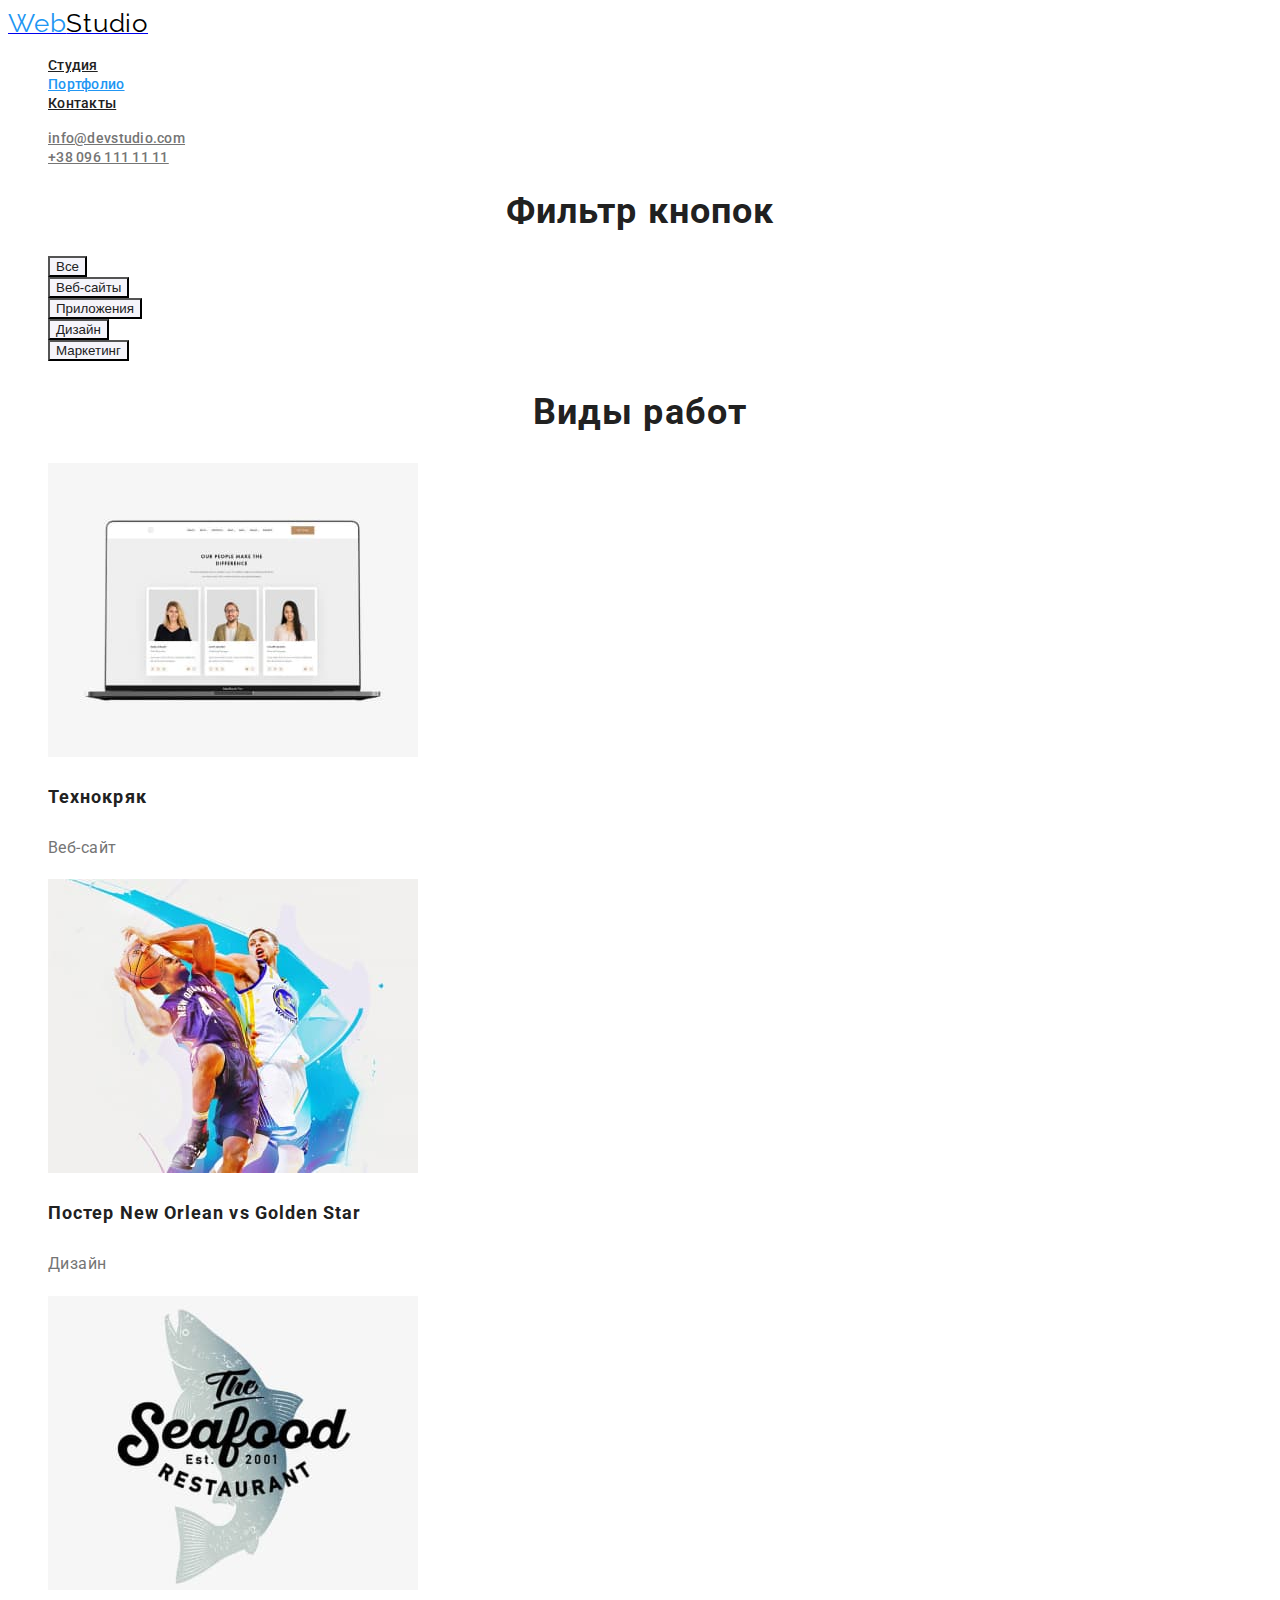
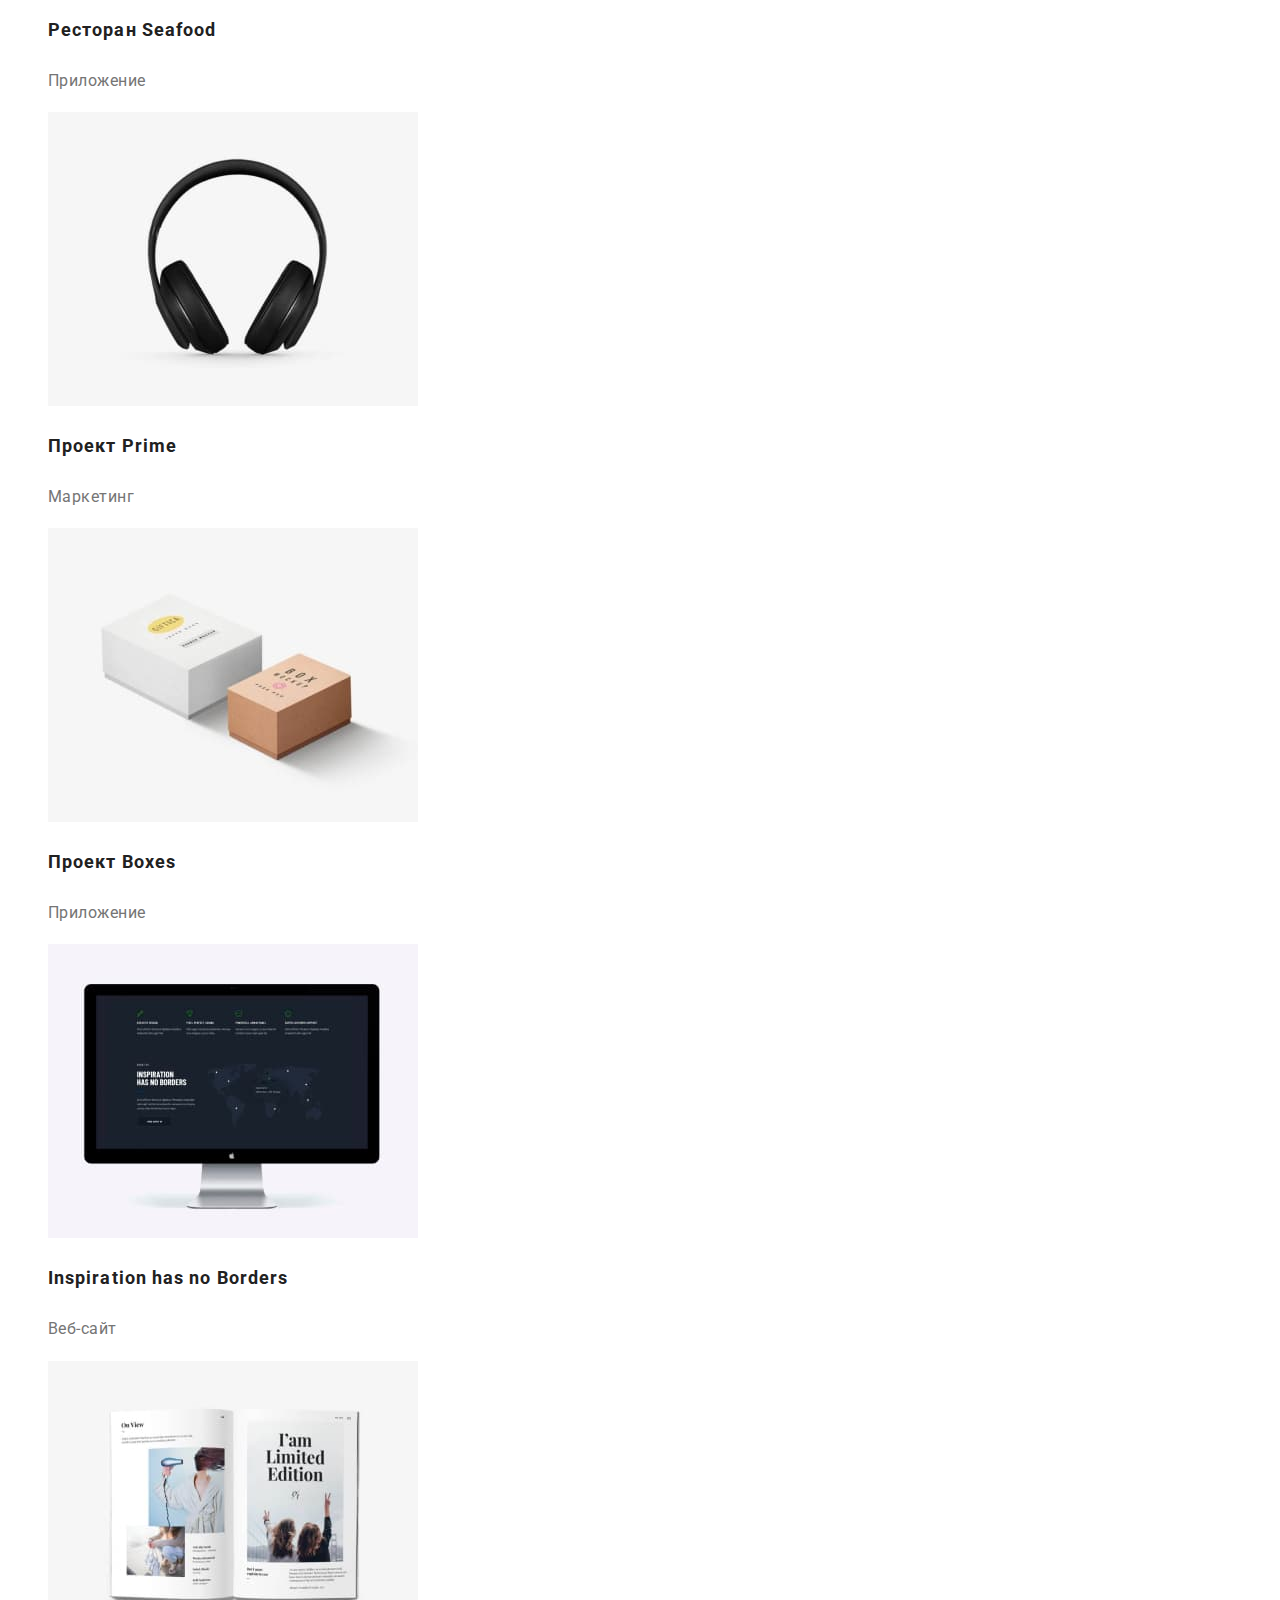
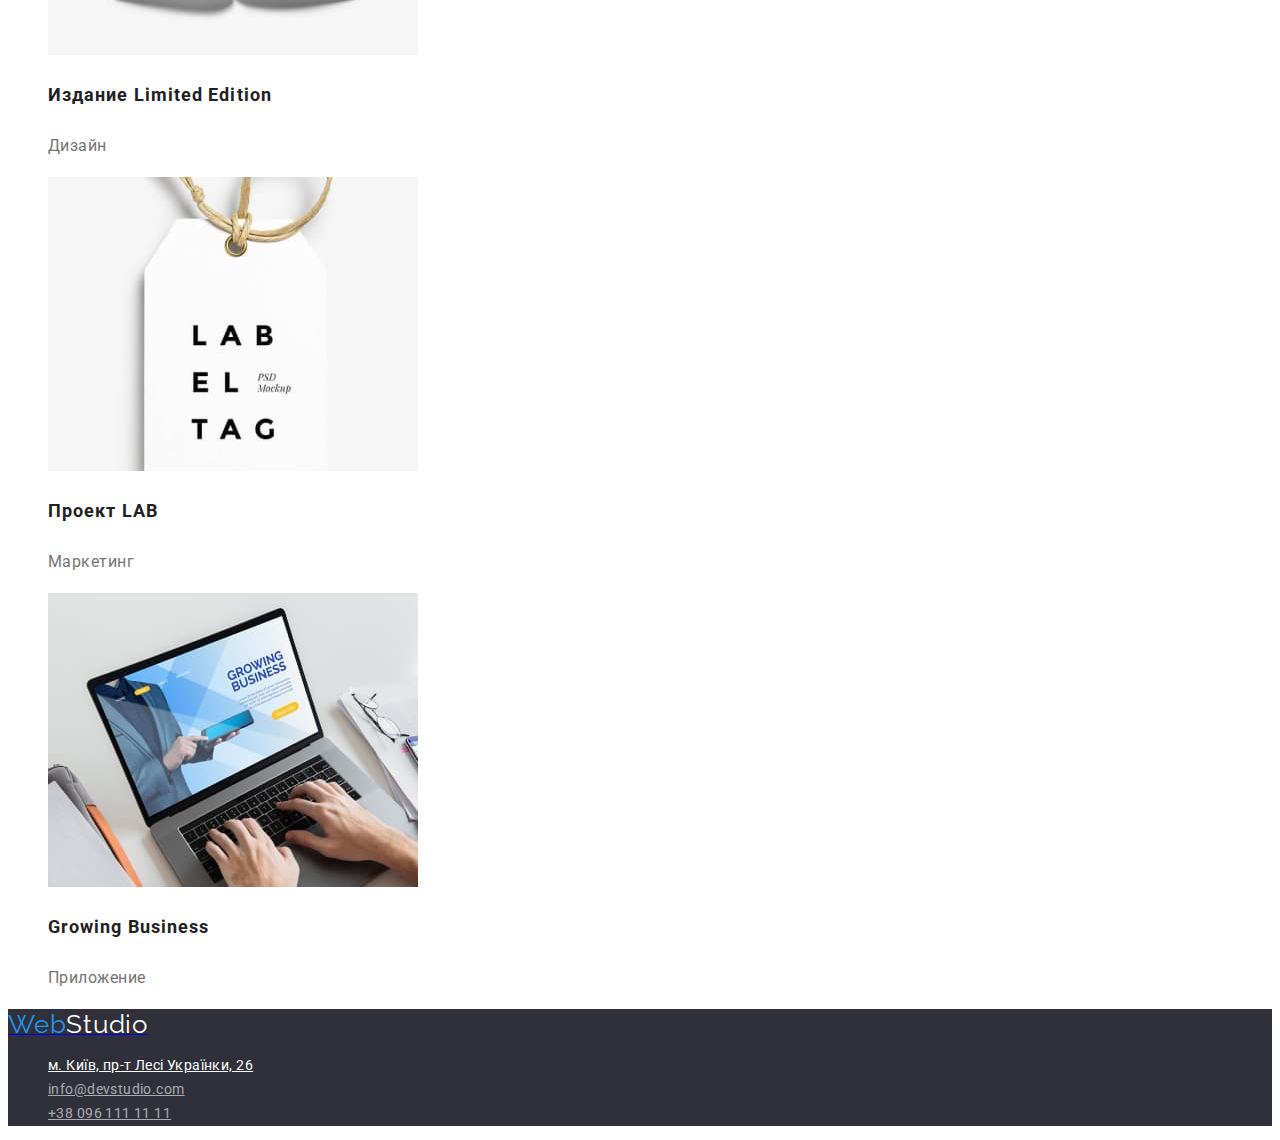
==== portfolio.html @ 865fe260 "первый" ====
<!DOCTYPE html>
<html lang="ru">

<head>
    <meta charset="UTF-8">
    <meta http-equiv="X-UA-Compatible" content="IE=edge">
    <meta name="viewport" content="width=device-width, initial-scale=1.0">
    <title>Document</title>
    <link href="https://fonts.googleapis.com/css2?family=Raleway:wght@700&family=Roboto:wght@400;500;700;900&display=swap"
        rel="stylesheet">
    <link rel="stylesheet" href="./css/styles.css">
</head>

<body class="page">
    <!--Шапка-->
    <header class="page-header">
        <a href="/" class="logo">
            <span class="logo accent">Web</span><span class="logo primary">Studio</span>
        </a>
    
        <!--Навигация по сайту-->
        <nav>
            <ul class="site-nav list">
                <li><a href="./index.html" class="link">Студия</a></li>
                <li><a href="./portfolio.html" class="link curent">Портфолио</a></li>
                <li><a href="" class="link">Контакты</a></li>
            </ul>
        </nav>
    
        <!--Почта, телефон-->
        <ul class="site-contact list">
            <li><a href="mailto:info@devstudio.com" class="link">info@devstudio.com</a></li>
            <li><a href="tel:+380961111111" class="link">+38 096 111 11 11</a></li>
        </ul>
    </header>

    <main>
        <!-- Фильтр кнопок -->
        <section>
            <h1 class="section-title">Фильтр кнопок</h1>
            <ul class="list">
                <li>
                    <button type="button" class="button secondary">Все</button>
                </li>
                <li>
                    <button type="button" class="button secondary">Веб-сайты</button>
                </li>
                <li>
                    <button type="button" class="button secondary">Приложения</button>
                </li>
                <li>
                    <button type="button" class="button secondary">Дизайн</button>
                </li>
                <li>
                    <button type="button" class="button secondary">Маркетинг</button>
                </li>
            </ul>
        </section>

        <!-- Виды работ -->
        <section>
            <h2 class="section-title">Виды работ</h2>
            <ul class="list">
                <li>
                    <img src="./images/img01.jpg" alt="Экран ноутбука" width="370">
                    <h3 class="product">Технокряк</h3>
                    <p class="product-text">Веб-сайт</p>
                </li>
                <li>
                    <img src="./images/img02.jpg" alt="Баскетболисты" width="370">
                    <h3 class="product">Постер New Orlean vs Golden Star</h3>
                    <p class="product-text">Дизайн</p>
                </li>
                <li>
                    <img src="./images/img03.jpg" alt="Лого ресторана" width="370">
                    <h3 class="product">Ресторан Seafood</h3>
                    <p class="product-text">Приложение</p>
                </li>
                <li>
                    <img src="./images/img04.jpg" alt="Наушники" width="370">
                    <h3 class="product">Проект Prime</h3>
                    <p class="product-text">Маркетинг</p>
                </li>
                <li>
                    <img src="./images/img05.jpg" alt="Две коробки" width="370">
                    <h3 class="product">Проект Boxes</h3>
                    <p class="product-text">Приложение</p>
                </li>
                <li>
                    <img src="./images/img06.jpg" alt="Экран монитора" width="370">
                    <h3 class="product">Inspiration has no Borders</h3>
                    <p class="product-text">Веб-сайт</p>
                </li>
                <li>
                    <img src="./images/img07.jpg" alt="Журнал" width="370">
                    <h3 class="product">Издание Limited Edition</h3>
                    <p class="product-text">Дизайн</p>
                </li>
                <li>
                    <img src="./images/img08.jpg" alt="Бирка" width="370">
                    <h3 class="product">Проект LAB</h3>
                    <p class="product-text">Маркетинг</p>
                </li>
                <li>
                    <img src="./images/img09.jpg" alt="Ноутбук" width="370">
                    <h3 class="product">Growing Business</h3>
                    <p class="product-text">Приложение</p>
                </li>
            </ul>
        </section>
    </main>

    <footer class="address">
        <a href="/">
            <span class="logo accent">Web</span><span class="logo secondary">Studio</span>
        </a>
    
        <address>
            <ul class="footer list">
                <li>
                    <a href="https://goo.gl/maps/WnCSjLdnpwzuzcvMA" target="_blank" rel="noopener noreferrer" class="gps">м.
                        Київ, пр-т Лесі Українки,
                        26</a>
                </li>
                <li>
                    <a href="mailto:info@devstudio.com" class="link">info@devstudio.com</a>
                </li>
                <li>
                    <a href="tel:+380961111111" class="link">+38 096 111 11 11</a>
                </li>
            </ul>
        </address>
    </footer>
</body>
</html>
---- css/styles.css ----
:root {
    --primary-text-color: #757575;
    --title-text-color: #212121;
    --accent-color: #2196F3;
    --background-color: #2F303A;
    --white-text-color: #FFFFFF;
    --adrress-link-color: rgba(255, 255, 255, 0.6);
    --button-bgc: #F5F4FA;
    --logo-color-primary: #000000;
}

body {
    color: var(--primary-text-color);

    font-family: Roboto, sans-serif;
}

/* .logo {
    font-family: Raleway, sans-serif;
} */

.logo.accent {
    color: var(--accent-color);

    font-family: Raleway, sans-serif;
    font-size: 26px;
    line-height: 1.19;
    letter-spacing: 0.03em;
}

.logo.primary {
    color: var(--logo-color-primary);

    font-family: Raleway, sans-serif;
    font-size: 26px;
    line-height: 1.19;
    letter-spacing: 0.03em;
}

.logo.secondary {
    color: var(--white-text-color);

    font-family: Raleway, sans-serif;
    font-size: 26px;
    line-height: 1.19;
    letter-spacing: 0.03em;
}

.list {
    list-style: none;
}

/* site-nav */
.site-nav .link {
    color: var(--title-text-color);

    font-weight: 500;
    font-size: 14px;
    line-height: 1.14;
    letter-spacing: 0.02em;
}

.site-nav .link.curent {
    color: var(--accent-color);
}
/* site-contact */

.site-contact .link {
    color: var(--primary-text-color);

    font-weight: 500;
    font-size: 14px;
    line-height: 1.14;
    letter-spacing: 0.02em;
}

.site-contact .link:hover,
.site-contact .link:focus {
    color: var(--accent-color);
}

.site-nav .link:hover,
.site-nav .link:focus {
    color: var(--accent-color);
}

/* section */

.section.bgc {
    background-color: var(--background-color);
}

.section-title.color {
    color: var(--white-text-color);

    font-weight: 900;
    font-size: 44px;
    line-height: 1.36;
    text-align: center;
    letter-spacing: 0.06em;
    text-transform: uppercase;
}
.section-title {
    color: var(--title-text-color);

    font-weight: 700;
    font-size: 36px;
    line-height: 1.17;
    text-align: center;
    letter-spacing: 0.03em;
}

/* hero */

.hero-title {
    color: var(--title-text-color);

    font-weight: 700;
    font-size: 36px;
    line-height: 1.17;
    text-align: center;
    letter-spacing: 0.03em;
}

.hero-name {
    color: var(--title-text-color);

    font-weight: 500;
    font-size: 16px;
    line-height: 1.19;
    text-align: center;
    letter-spacing: 0.03em;
}

.hero-text {
    font-weight: 400;
    font-size: 16px;
    line-height: 1.19;
    text-align: center;
    letter-spacing: 0.03em;
}
/* features */

.feature-list .title {
    color: var(--title-text-color);

    font-weight: 700;
    font-size: 14px;
    line-height: 1.12;
    letter-spacing: 0.03em;
    text-transform: uppercase;
}

.feature-list .text {
    font-weight: 400;
    font-size: 14px;
    line-height: 1.71;
    letter-spacing: 0.03em;
}

/* footer */

.address {
    background-color: var(--background-color);
}

.footer.list {
    font-style: normal;
    font-weight: 400;
    font-size: 14px;
    line-height: 1.71;
    letter-spacing: 0.03em;
}

.address .gps {
    color: var(--white-text-color);
}

.address .link {
    color: var(--adrress-link-color)
}

.address .link:hover,
.address .link:focus {
    color: var(--accent-color);
}

/* button */

.button {
    color: var(--title-text-color);
    background-color: var(--white-text-color);
}

.button.primary {
    color: var(--white-text-color);
    background-color: var(--accent-color);

    font-weight: 700;
    font-size: 16px;
    line-height: 1.88;
    display: flex;
    align-items: center;
    text-align: center;
    letter-spacing: 0.06em;

    cursor: pointer;
}

.button.secondary {
    color: var(--title-text-color);
    background-color: var(--button-bgc);

    cursor: pointer;
}

.button.secondary:hover,
.button.secondary:focus {
    color: var(--white-text-color);
    background-color: var(--accent-color);
}

/* products */

.product {
    color: var(--title-text-color);

    font-weight: 700;
    font-size: 18px;
    line-height: 2;
    letter-spacing: 0.06em;
}

.product-text {
    font-weight: 400;
    font-size: 16px;
    line-height: 1.89;
    letter-spacing: 0.03em;
}
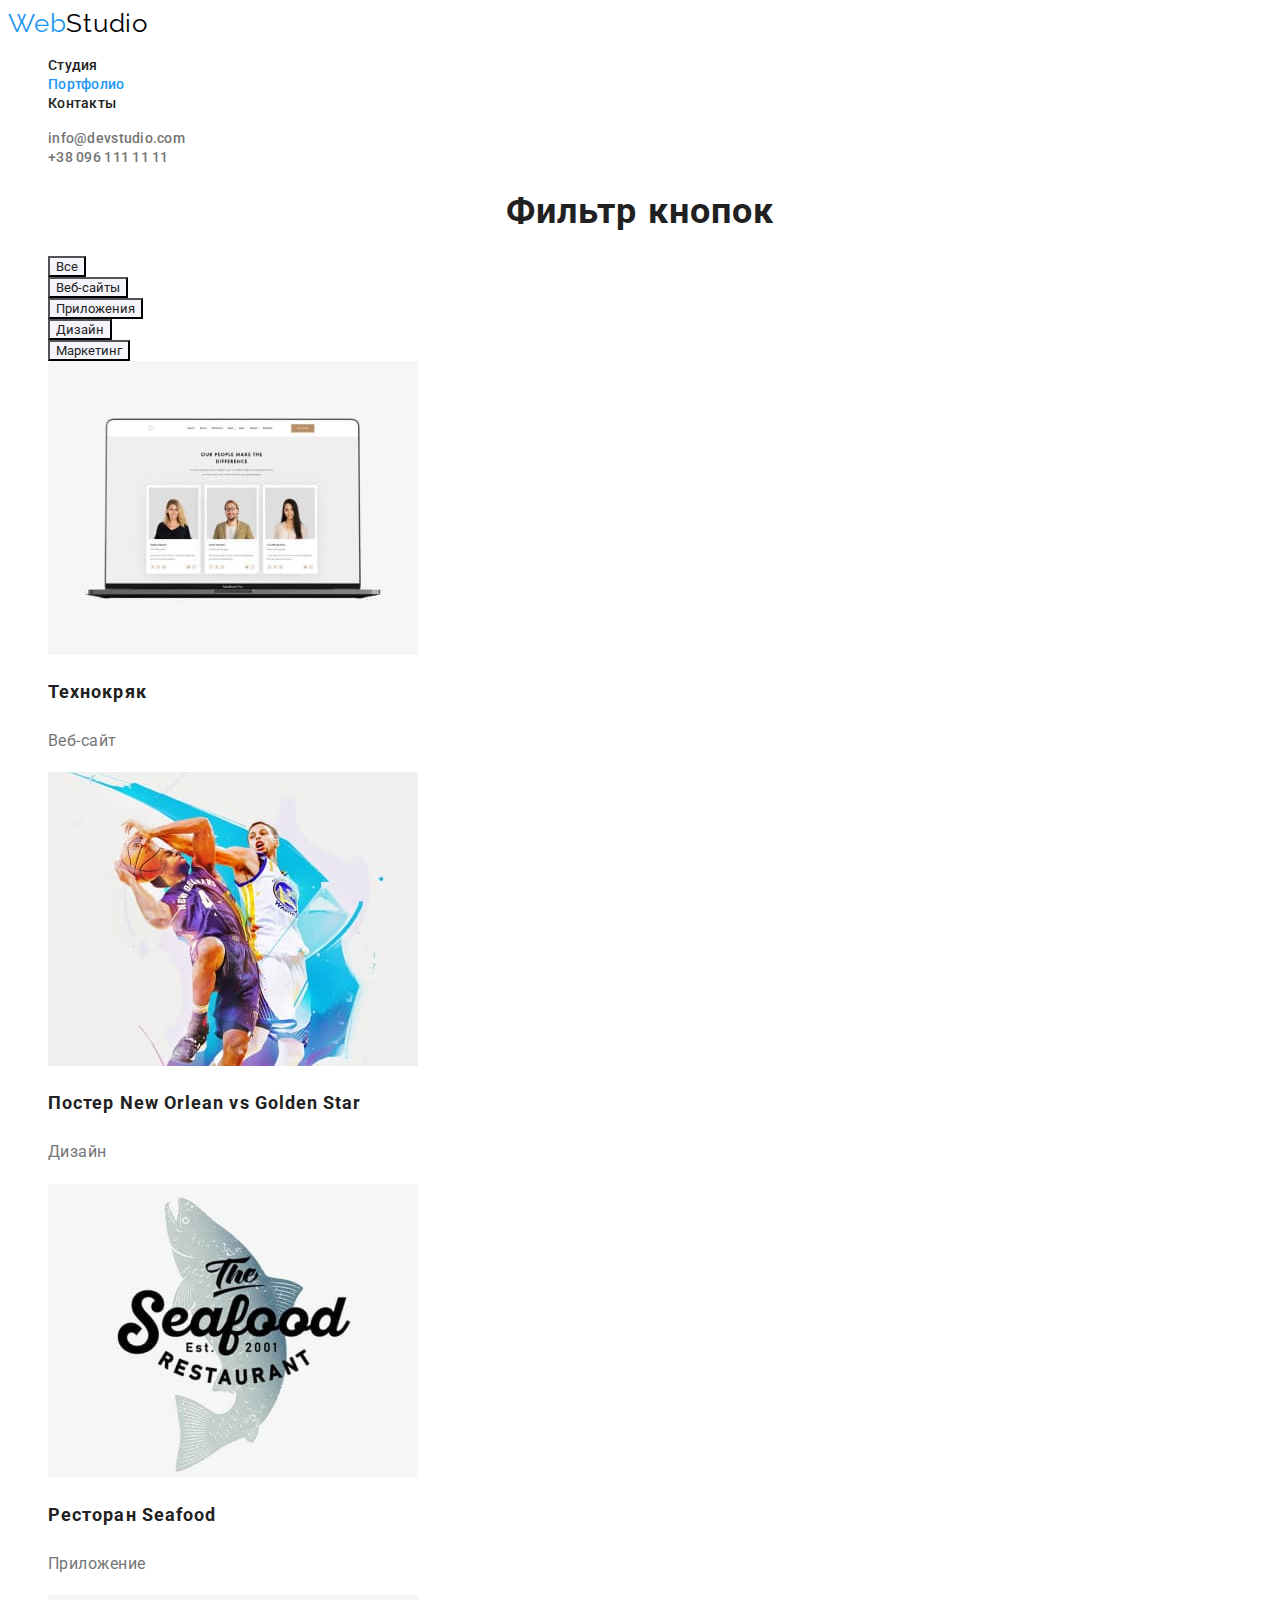
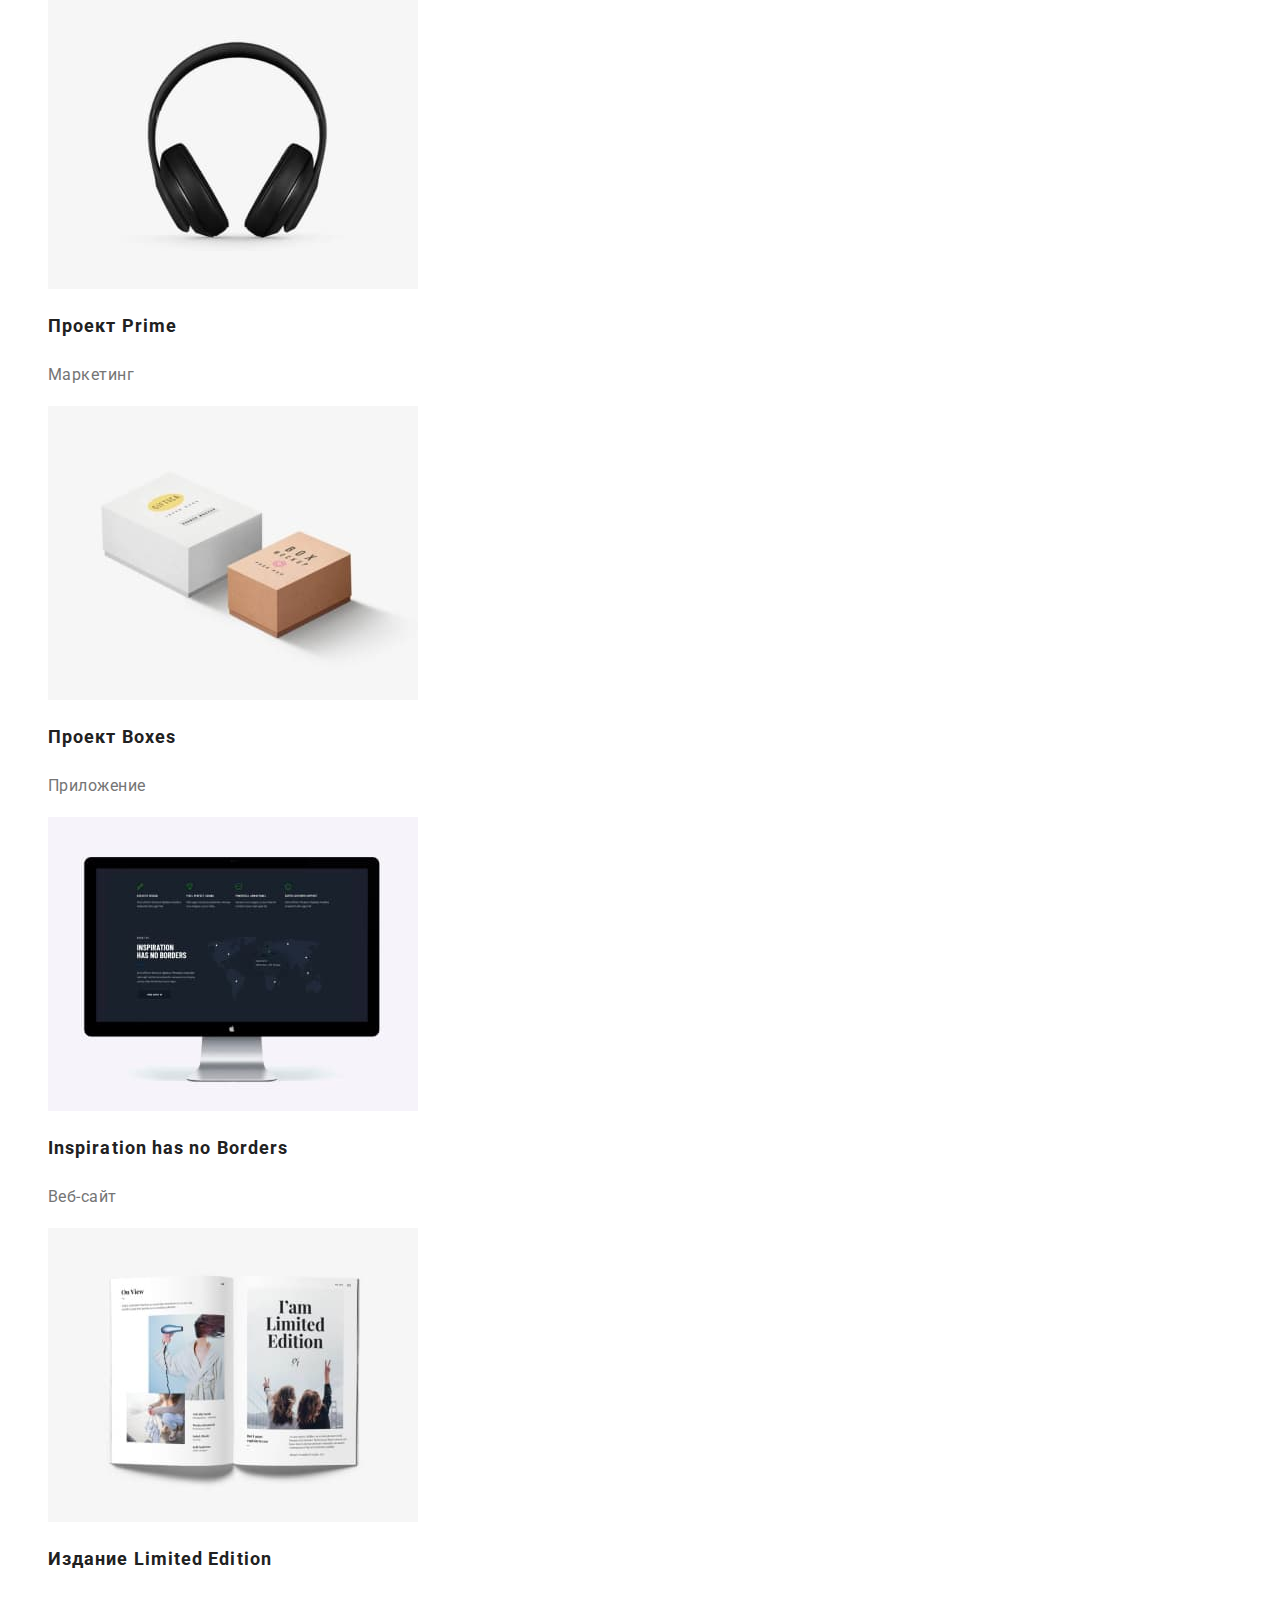
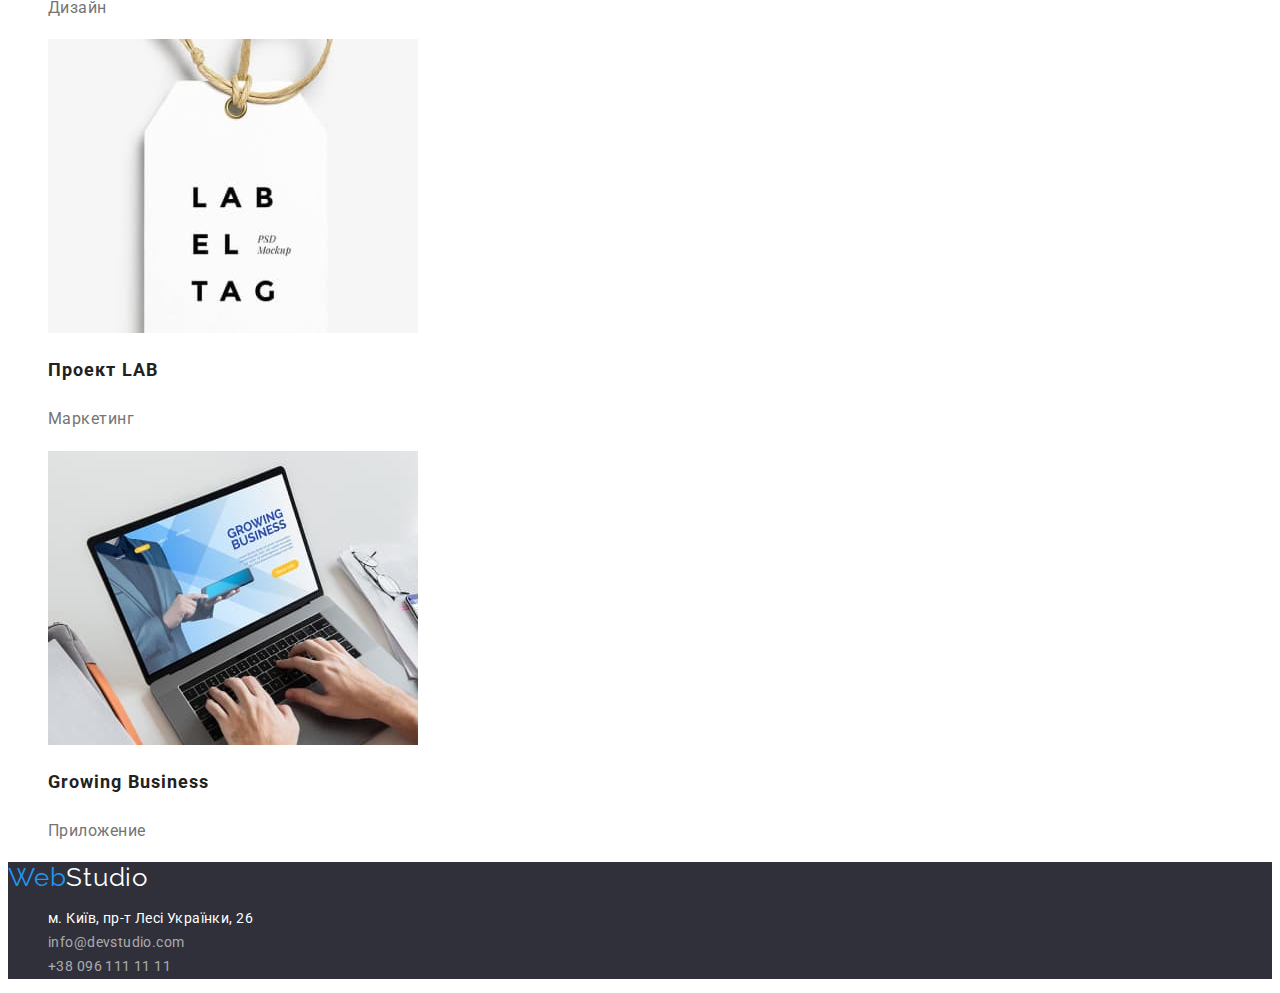
==== commit 3d469a31: "виправив помилки" ====
--- a/portfolio.html
+++ b/portfolio.html
@@ -14,7 +14,7 @@
 <body class="page">
     <!--Шапка-->
     <header class="page-header">
-        <a href="/" class="logo">
+        <a href="./index.html" class="logo">
             <span class="logo accent">Web</span><span class="logo primary">Studio</span>
         </a>
     
@@ -54,56 +54,49 @@
                 <li>
                     <button type="button" class="button secondary">Маркетинг</button>
                 </li>
-            </ul>
-        </section>
-
-        <!-- Виды работ -->
-        <section>
-            <h2 class="section-title">Виды работ</h2>
-            <ul class="list">
                 <li>
                     <img src="./images/img01.jpg" alt="Экран ноутбука" width="370">
-                    <h3 class="product">Технокряк</h3>
+                    <h2 class="product">Технокряк</h2>
                     <p class="product-text">Веб-сайт</p>
                 </li>
                 <li>
                     <img src="./images/img02.jpg" alt="Баскетболисты" width="370">
-                    <h3 class="product">Постер New Orlean vs Golden Star</h3>
+                    <h2 class="product">Постер New Orlean vs Golden Star</h2>
                     <p class="product-text">Дизайн</p>
                 </li>
                 <li>
                     <img src="./images/img03.jpg" alt="Лого ресторана" width="370">
-                    <h3 class="product">Ресторан Seafood</h3>
+                    <h2 class="product">Ресторан Seafood</h2>
                     <p class="product-text">Приложение</p>
                 </li>
                 <li>
                     <img src="./images/img04.jpg" alt="Наушники" width="370">
-                    <h3 class="product">Проект Prime</h3>
+                    <h2 class="product">Проект Prime</h2>
                     <p class="product-text">Маркетинг</p>
                 </li>
                 <li>
                     <img src="./images/img05.jpg" alt="Две коробки" width="370">
-                    <h3 class="product">Проект Boxes</h3>
+                    <h2 class="product">Проект Boxes</h2>
                     <p class="product-text">Приложение</p>
                 </li>
                 <li>
                     <img src="./images/img06.jpg" alt="Экран монитора" width="370">
-                    <h3 class="product">Inspiration has no Borders</h3>
+                    <h2 class="product">Inspiration has no Borders</h2>
                     <p class="product-text">Веб-сайт</p>
                 </li>
                 <li>
                     <img src="./images/img07.jpg" alt="Журнал" width="370">
-                    <h3 class="product">Издание Limited Edition</h3>
+                    <h2 class="product">Издание Limited Edition</h2>
                     <p class="product-text">Дизайн</p>
                 </li>
                 <li>
                     <img src="./images/img08.jpg" alt="Бирка" width="370">
-                    <h3 class="product">Проект LAB</h3>
+                    <h2 class="product">Проект LAB</h2>
                     <p class="product-text">Маркетинг</p>
                 </li>
                 <li>
                     <img src="./images/img09.jpg" alt="Ноутбук" width="370">
-                    <h3 class="product">Growing Business</h3>
+                    <h2 class="product">Growing Business</h2>
                     <p class="product-text">Приложение</p>
                 </li>
             </ul>
@@ -111,7 +104,7 @@
     </main>
 
     <footer class="address">
-        <a href="/">
+        <a href="./index.html">
             <span class="logo accent">Web</span><span class="logo secondary">Studio</span>
         </a>
     
--- a/css/styles.css
+++ b/css/styles.css
@@ -62,6 +62,7 @@
 
 .site-nav .link.curent {
     color: var(--accent-color);
+    
 }
 /* site-contact */
 
@@ -177,7 +178,7 @@
 }
 
 .address .link {
-    color: var(--adrress-link-color)
+    color: var(--adrress-link-color);
 }
 
 .address .link:hover,
@@ -190,11 +191,13 @@
 .button {
     color: var(--title-text-color);
     background-color: var(--white-text-color);
+    font-family: inherit;
 }
 
 .button.primary {
     color: var(--white-text-color);
     background-color: var(--accent-color);
+    
 
     font-weight: 700;
     font-size: 16px;
@@ -237,3 +240,7 @@
     line-height: 1.89;
     letter-spacing: 0.03em;
 }
+
+a {
+    text-decoration: none;
+}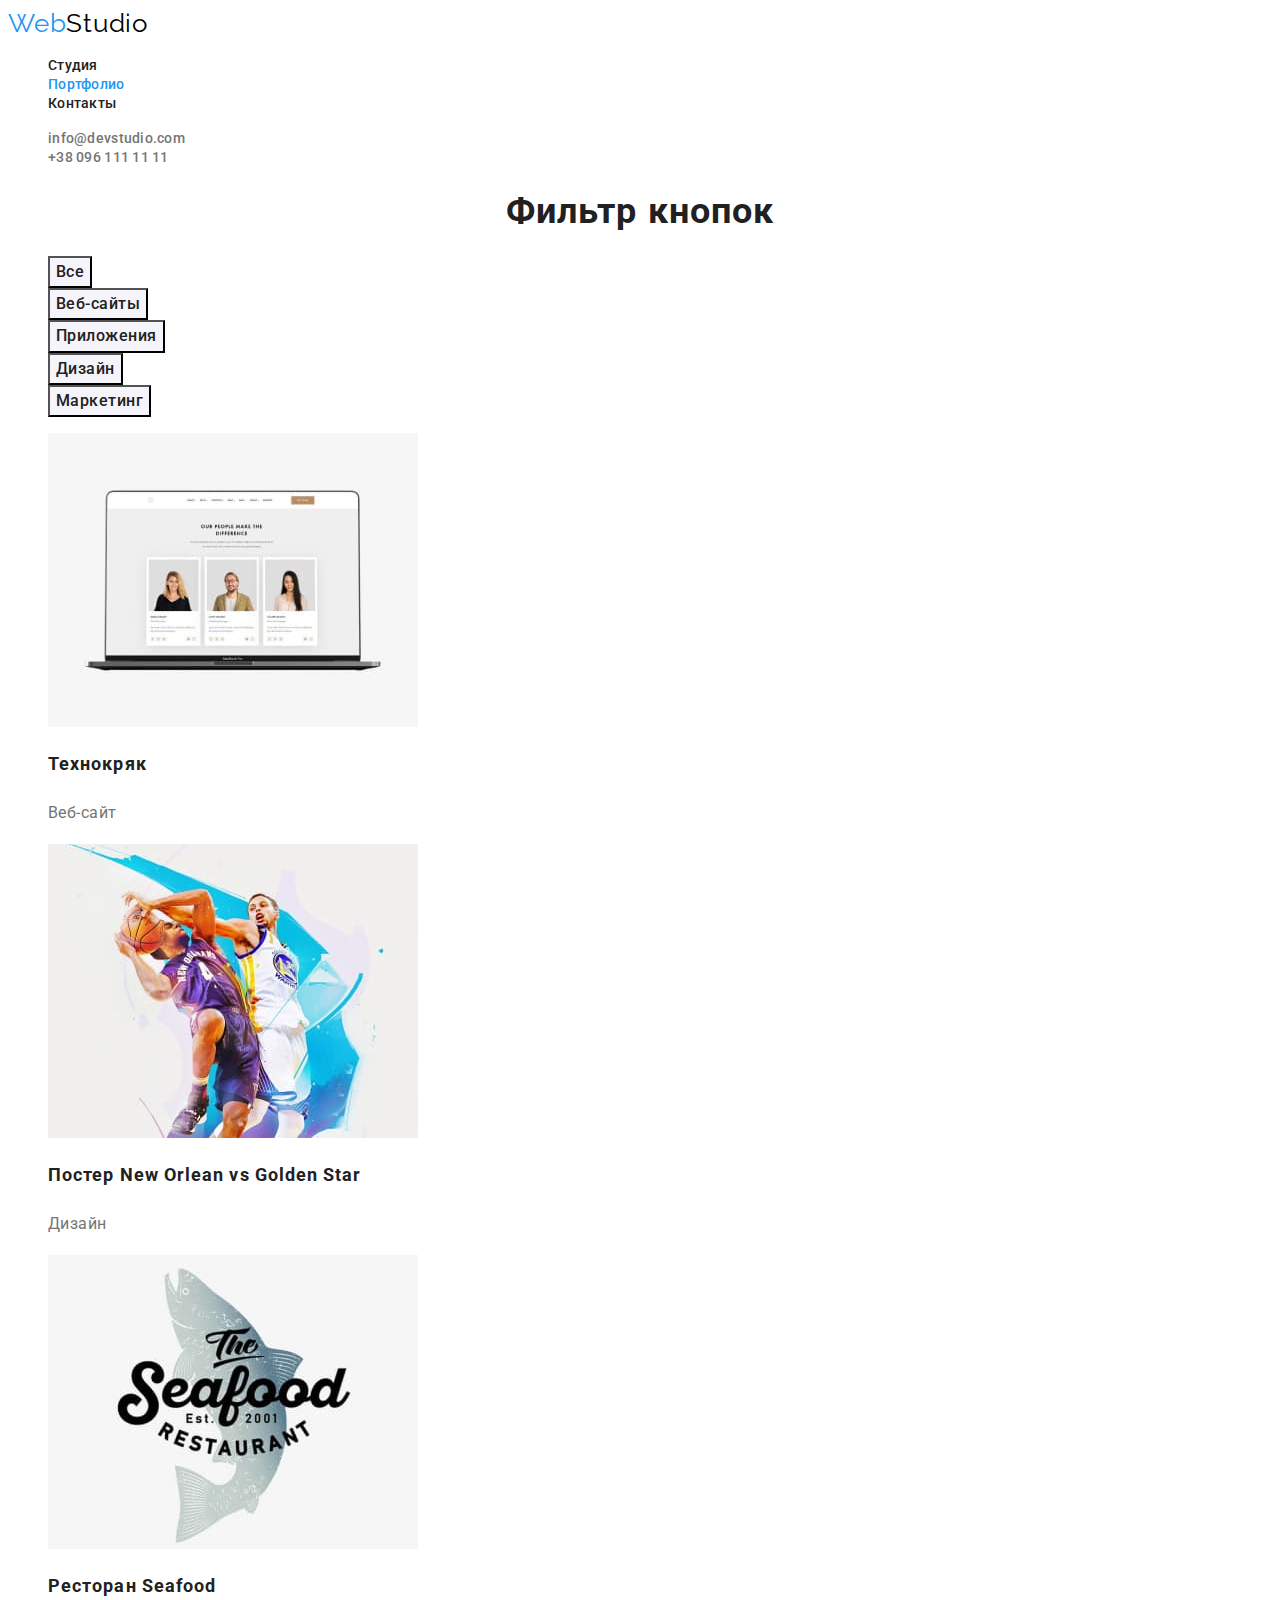
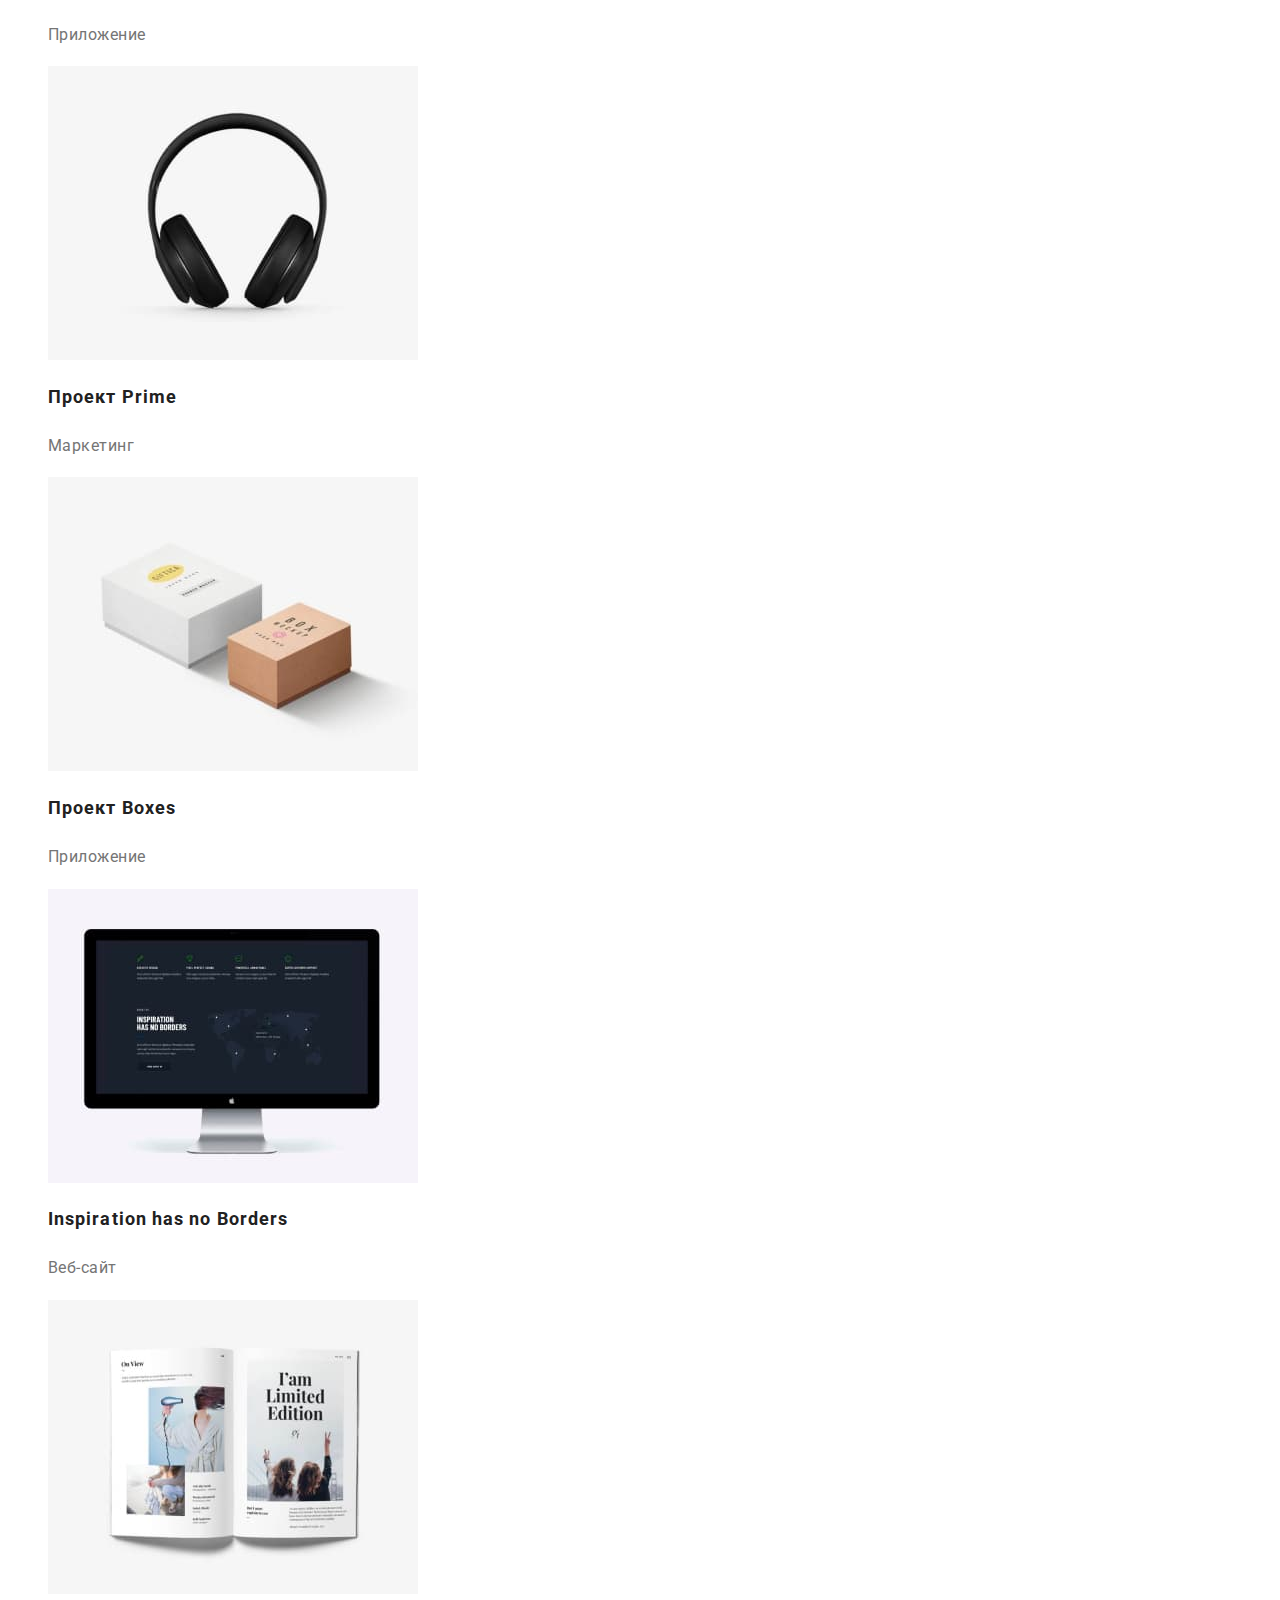
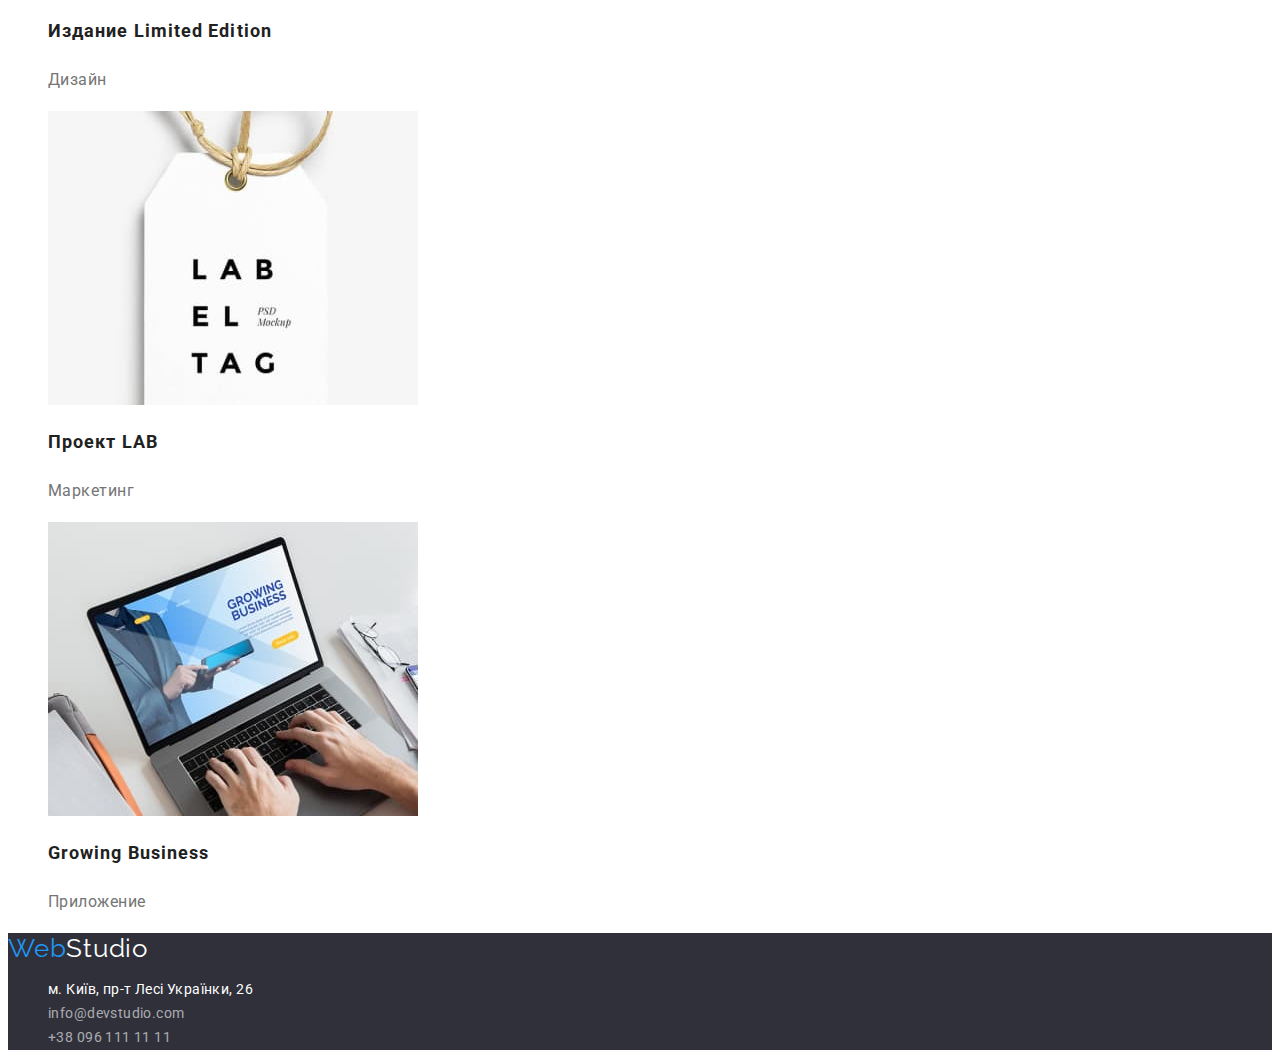
==== commit b7b2948a: "1 section > 2 ul" ====
--- a/portfolio.html
+++ b/portfolio.html
@@ -54,6 +54,8 @@
                 <li>
                     <button type="button" class="button secondary">Маркетинг</button>
                 </li>
+            </ul>
+            <ul class="list">
                 <li>
                     <img src="./images/img01.jpg" alt="Экран ноутбука" width="370">
                     <h2 class="product">Технокряк</h2>
--- a/css/styles.css
+++ b/css/styles.css
@@ -214,6 +214,12 @@
     color: var(--title-text-color);
     background-color: var(--button-bgc);
 
+    font-weight: 500;
+    font-size: 16px;
+    line-height: 1.63;
+    text-align: center;
+    letter-spacing: 0.03em;
+
     cursor: pointer;
 }
 
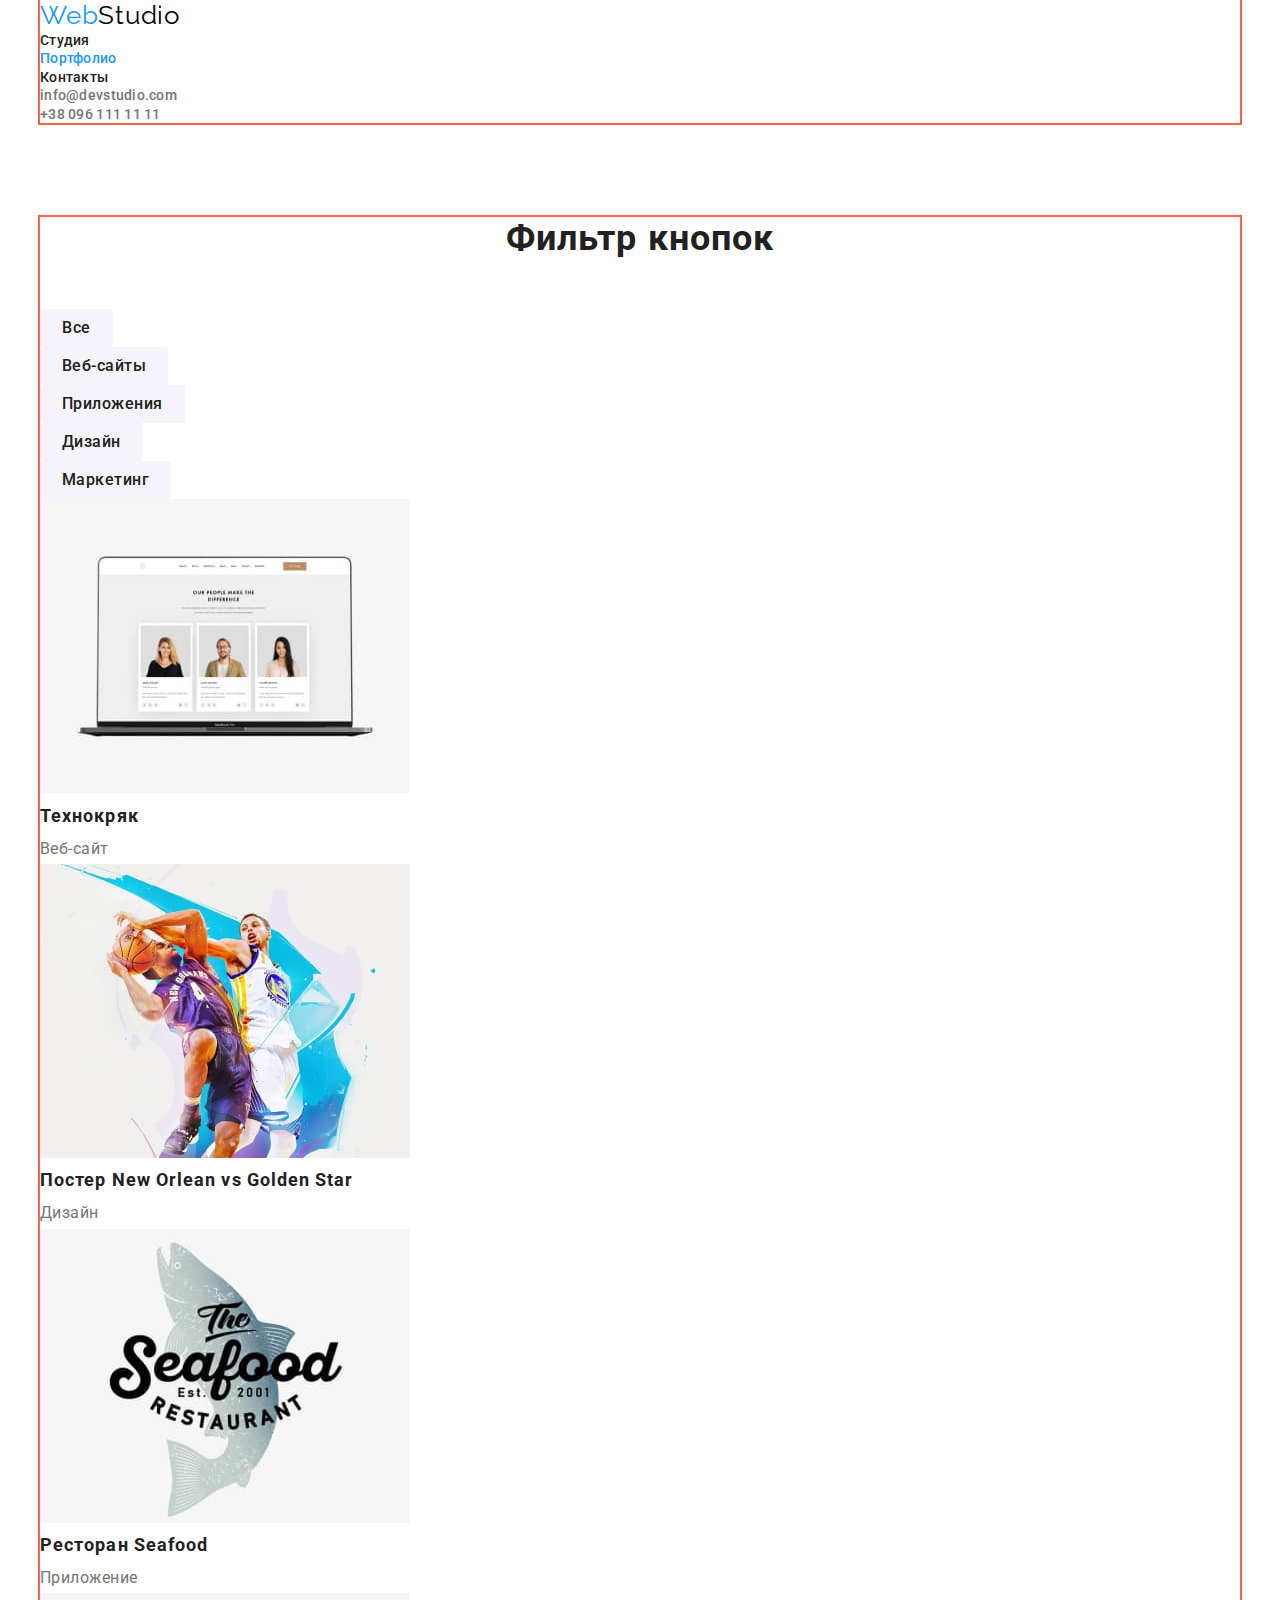
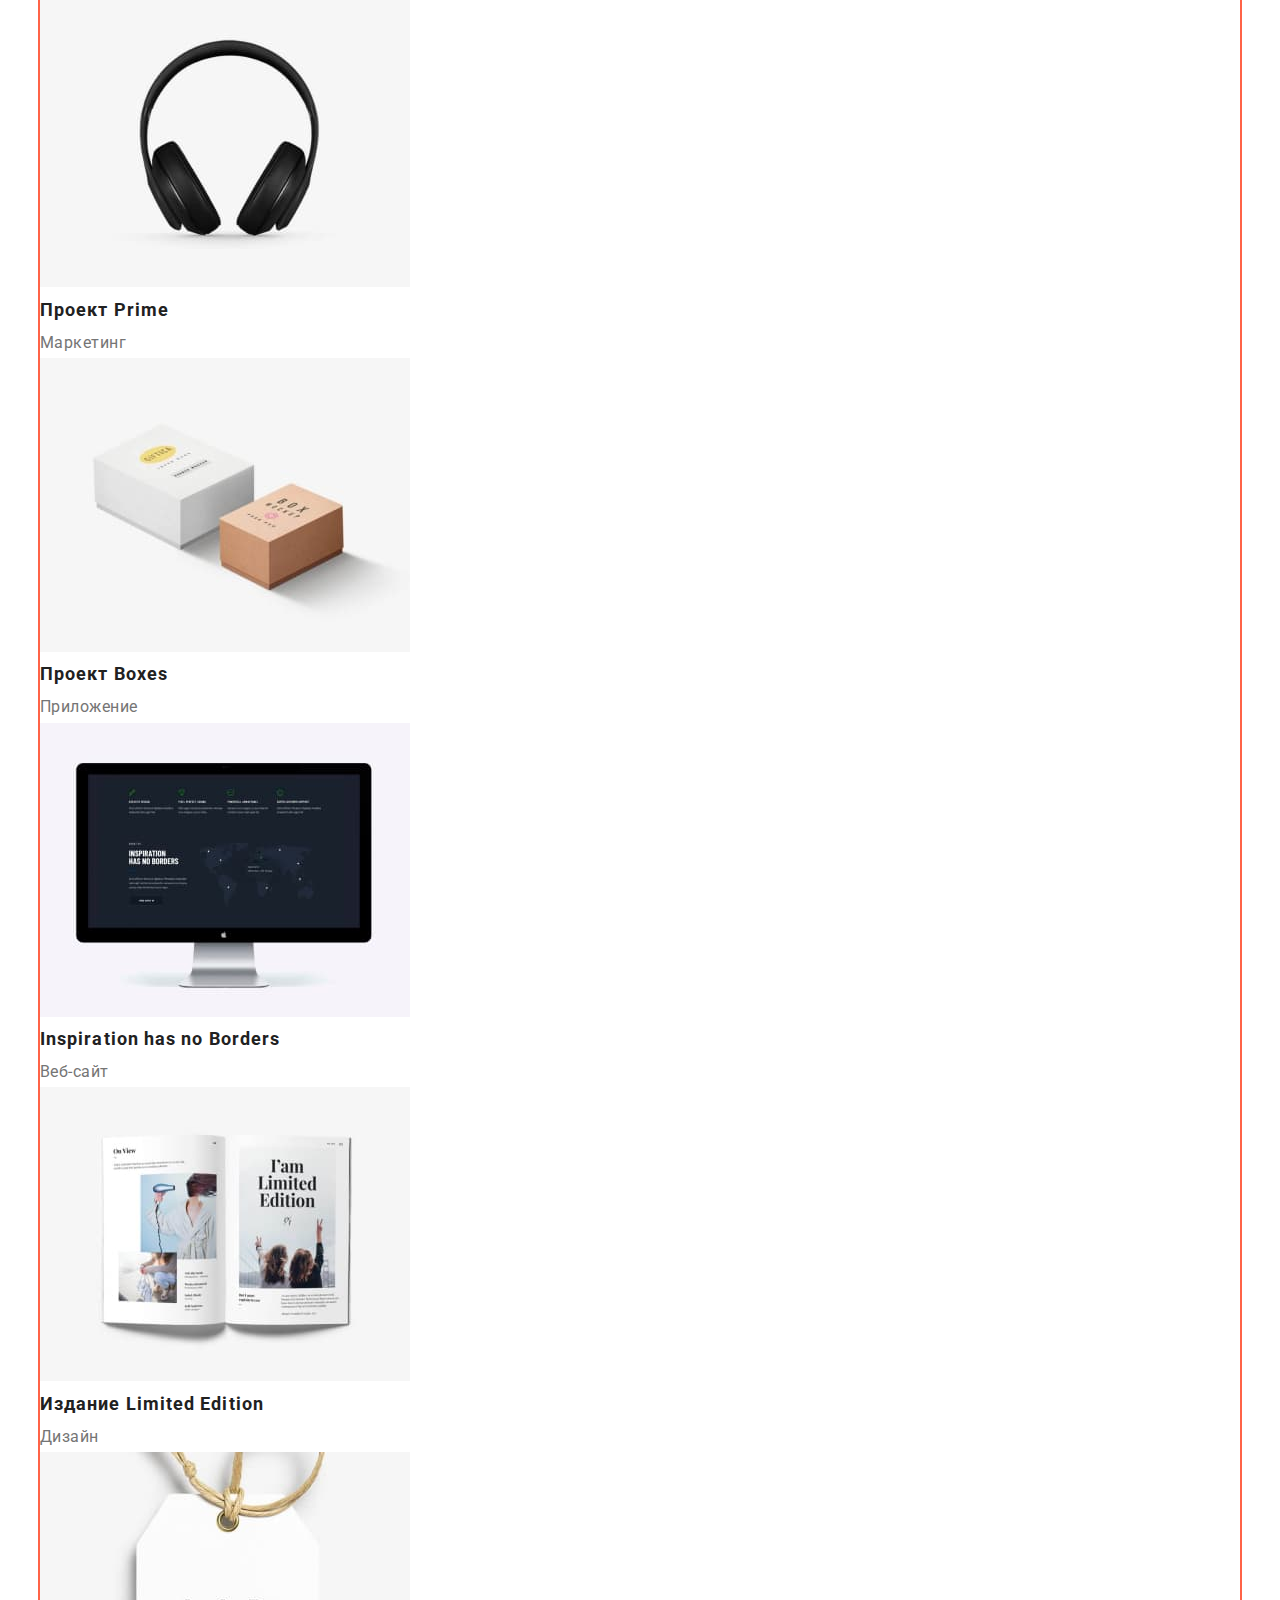
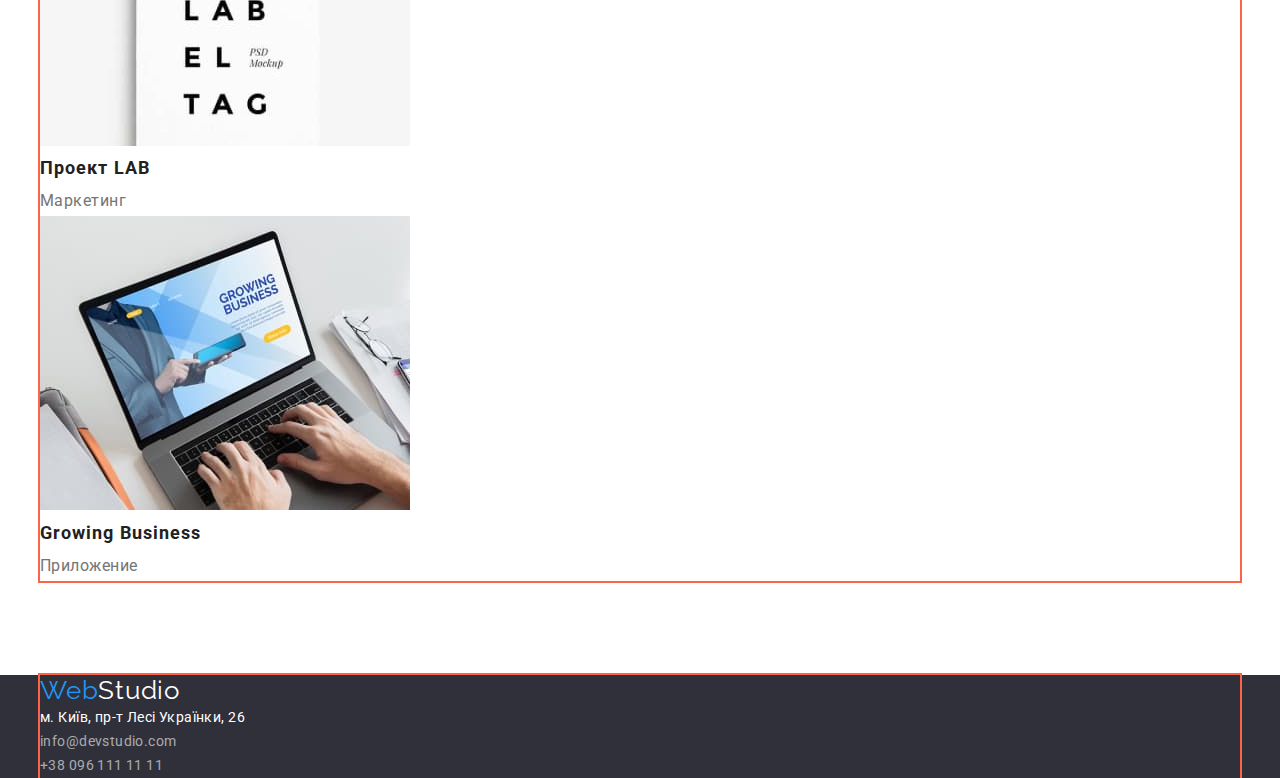
==== commit 5fd548fc: "начало" ====
--- a/portfolio.html
+++ b/portfolio.html
@@ -8,123 +8,130 @@
     <title>Document</title>
     <link href="https://fonts.googleapis.com/css2?family=Raleway:wght@700&family=Roboto:wght@400;500;700;900&display=swap"
         rel="stylesheet">
+    <link rel="stylesheet" href="https://cdnjs.cloudflare.com/ajax/libs/modern-normalize/1.1.0/modern-normalize.min.css">
     <link rel="stylesheet" href="./css/styles.css">
 </head>
 
 <body class="page">
     <!--Шапка-->
-    <header class="page-header">
-        <a href="./index.html" class="logo">
-            <span class="logo accent">Web</span><span class="logo primary">Studio</span>
-        </a>
-    
-        <!--Навигация по сайту-->
-        <nav>
-            <ul class="site-nav list">
-                <li><a href="./index.html" class="link">Студия</a></li>
-                <li><a href="./portfolio.html" class="link curent">Портфолио</a></li>
-                <li><a href="" class="link">Контакты</a></li>
+    <header class="page-header section">
+        <div class="container">
+            <a href="./index.html" class="logo">
+                <span class="logo accent">Web</span><span class="logo primary">Studio</span>
+            </a>
+            
+            <!--Навигация по сайту-->
+            <nav>
+                <ul class="site-nav list">
+                    <li><a href="./index.html" class="link">Студия</a></li>
+                    <li><a href="./portfolio.html" class="link curent">Портфолио</a></li>
+                    <li><a href="" class="link">Контакты</a></li>
+                </ul>
+            </nav>
+            
+            <!--Почта, телефон-->
+            <ul class="site-contact list">
+                <li><a href="mailto:info@devstudio.com" class="link">info@devstudio.com</a></li>
+                <li><a href="tel:+380961111111" class="link">+38 096 111 11 11</a></li>
             </ul>
-        </nav>
-    
-        <!--Почта, телефон-->
-        <ul class="site-contact list">
-            <li><a href="mailto:info@devstudio.com" class="link">info@devstudio.com</a></li>
-            <li><a href="tel:+380961111111" class="link">+38 096 111 11 11</a></li>
-        </ul>
+        </div>
     </header>
 
     <main>
         <!-- Фильтр кнопок -->
-        <section>
-            <h1 class="section-title">Фильтр кнопок</h1>
-            <ul class="list">
-                <li>
-                    <button type="button" class="button secondary">Все</button>
-                </li>
-                <li>
-                    <button type="button" class="button secondary">Веб-сайты</button>
-                </li>
-                <li>
-                    <button type="button" class="button secondary">Приложения</button>
-                </li>
-                <li>
-                    <button type="button" class="button secondary">Дизайн</button>
-                </li>
-                <li>
-                    <button type="button" class="button secondary">Маркетинг</button>
-                </li>
-            </ul>
-            <ul class="list">
-                <li>
-                    <img src="./images/img01.jpg" alt="Экран ноутбука" width="370">
-                    <h2 class="product">Технокряк</h2>
-                    <p class="product-text">Веб-сайт</p>
-                </li>
-                <li>
-                    <img src="./images/img02.jpg" alt="Баскетболисты" width="370">
-                    <h2 class="product">Постер New Orlean vs Golden Star</h2>
-                    <p class="product-text">Дизайн</p>
-                </li>
-                <li>
-                    <img src="./images/img03.jpg" alt="Лого ресторана" width="370">
-                    <h2 class="product">Ресторан Seafood</h2>
-                    <p class="product-text">Приложение</p>
-                </li>
-                <li>
-                    <img src="./images/img04.jpg" alt="Наушники" width="370">
-                    <h2 class="product">Проект Prime</h2>
-                    <p class="product-text">Маркетинг</p>
-                </li>
-                <li>
-                    <img src="./images/img05.jpg" alt="Две коробки" width="370">
-                    <h2 class="product">Проект Boxes</h2>
-                    <p class="product-text">Приложение</p>
-                </li>
-                <li>
-                    <img src="./images/img06.jpg" alt="Экран монитора" width="370">
-                    <h2 class="product">Inspiration has no Borders</h2>
-                    <p class="product-text">Веб-сайт</p>
-                </li>
-                <li>
-                    <img src="./images/img07.jpg" alt="Журнал" width="370">
-                    <h2 class="product">Издание Limited Edition</h2>
-                    <p class="product-text">Дизайн</p>
-                </li>
-                <li>
-                    <img src="./images/img08.jpg" alt="Бирка" width="370">
-                    <h2 class="product">Проект LAB</h2>
-                    <p class="product-text">Маркетинг</p>
-                </li>
-                <li>
-                    <img src="./images/img09.jpg" alt="Ноутбук" width="370">
-                    <h2 class="product">Growing Business</h2>
-                    <p class="product-text">Приложение</p>
-                </li>
-            </ul>
+        <section class="section">
+            <div class="container">
+                <h1 class="section-title">Фильтр кнопок</h1>
+                <ul class="list">
+                    <li>
+                        <button type="button" class="button secondary">Все</button>
+                    </li>
+                    <li>
+                        <button type="button" class="button secondary">Веб-сайты</button>
+                    </li>
+                    <li>
+                        <button type="button" class="button secondary">Приложения</button>
+                    </li>
+                    <li>
+                        <button type="button" class="button secondary">Дизайн</button>
+                    </li>
+                    <li>
+                        <button type="button" class="button secondary">Маркетинг</button>
+                    </li>
+                </ul>
+                <ul class="list">
+                    <li>
+                        <img src="./images/img01.jpg" alt="Экран ноутбука" width="370">
+                        <h2 class="product">Технокряк</h2>
+                        <p class="product-text">Веб-сайт</p>
+                    </li>
+                    <li>
+                        <img src="./images/img02.jpg" alt="Баскетболисты" width="370">
+                        <h2 class="product">Постер New Orlean vs Golden Star</h2>
+                        <p class="product-text">Дизайн</p>
+                    </li>
+                    <li>
+                        <img src="./images/img03.jpg" alt="Лого ресторана" width="370">
+                        <h2 class="product">Ресторан Seafood</h2>
+                        <p class="product-text">Приложение</p>
+                    </li>
+                    <li>
+                        <img src="./images/img04.jpg" alt="Наушники" width="370">
+                        <h2 class="product">Проект Prime</h2>
+                        <p class="product-text">Маркетинг</p>
+                    </li>
+                    <li>
+                        <img src="./images/img05.jpg" alt="Две коробки" width="370">
+                        <h2 class="product">Проект Boxes</h2>
+                        <p class="product-text">Приложение</p>
+                    </li>
+                    <li>
+                        <img src="./images/img06.jpg" alt="Экран монитора" width="370">
+                        <h2 class="product">Inspiration has no Borders</h2>
+                        <p class="product-text">Веб-сайт</p>
+                    </li>
+                    <li>
+                        <img src="./images/img07.jpg" alt="Журнал" width="370">
+                        <h2 class="product">Издание Limited Edition</h2>
+                        <p class="product-text">Дизайн</p>
+                    </li>
+                    <li>
+                        <img src="./images/img08.jpg" alt="Бирка" width="370">
+                        <h2 class="product">Проект LAB</h2>
+                        <p class="product-text">Маркетинг</p>
+                    </li>
+                    <li>
+                        <img src="./images/img09.jpg" alt="Ноутбук" width="370">
+                        <h2 class="product">Growing Business</h2>
+                        <p class="product-text">Приложение</p>
+                    </li>
+                </ul>
+            </div>
         </section>
     </main>
 
     <footer class="address">
-        <a href="./index.html">
-            <span class="logo accent">Web</span><span class="logo secondary">Studio</span>
-        </a>
-    
-        <address>
-            <ul class="footer list">
-                <li>
-                    <a href="https://goo.gl/maps/WnCSjLdnpwzuzcvMA" target="_blank" rel="noopener noreferrer" class="gps">м.
-                        Київ, пр-т Лесі Українки,
-                        26</a>
-                </li>
-                <li>
-                    <a href="mailto:info@devstudio.com" class="link">info@devstudio.com</a>
-                </li>
-                <li>
-                    <a href="tel:+380961111111" class="link">+38 096 111 11 11</a>
-                </li>
-            </ul>
-        </address>
+        <div class="container">
+            <a href="./index.html">
+                <span class="logo accent">Web</span><span class="logo secondary">Studio</span>
+            </a>
+            
+            <address>
+                <ul class="footer list">
+                    <li>
+                        <a href="https://goo.gl/maps/WnCSjLdnpwzuzcvMA" target="_blank" rel="noopener noreferrer" class="gps">м.
+                            Київ, пр-т Лесі Українки,
+                            26</a>
+                    </li>
+                    <li>
+                        <a href="mailto:info@devstudio.com" class="link">info@devstudio.com</a>
+                    </li>
+                    <li>
+                        <a href="tel:+380961111111" class="link">+38 096 111 11 11</a>
+                    </li>
+                </ul>
+            </address>
+        </div>
     </footer>
 </body>
 </html>
--- a/css/styles.css
+++ b/css/styles.css
@@ -15,6 +15,11 @@
     font-family: Roboto, sans-serif;
 }
 
+h1,h2,h3,p,ul {
+    margin: 0;
+    padding: 0;
+}
+
 /* .logo {
     font-family: Raleway, sans-serif;
 } */
@@ -87,8 +92,25 @@
 
 /* section */
 
+.section {
+    margin-bottom: 94px;
+}
+
+.container {
+    margin-left: auto;
+    margin-right: auto;
+    width: 1200px;
+    outline: 2px solid tomato
+}
+
+.hero .container {
+    padding-bottom: 94px;
+    padding-top: 186px;
+}
+
 .section.bgc {
     background-color: var(--background-color);
+    text-align: center;
 }
 
 .section-title.color {
@@ -100,8 +122,13 @@
     text-align: center;
     letter-spacing: 0.06em;
     text-transform: uppercase;
+
+    margin-bottom: 30px;
+    padding-top: 200px;
 }
 .section-title {
+    margin-top: 0;
+    margin-bottom: 50px;
     color: var(--title-text-color);
 
     font-weight: 700;
@@ -113,6 +140,10 @@
 
 /* hero */
 
+.hero {
+    background-color: var(--button-bgc);
+}
+
 .hero-title {
     color: var(--title-text-color);
 
@@ -157,6 +188,10 @@
     font-size: 14px;
     line-height: 1.71;
     letter-spacing: 0.03em;
+}
+
+.title {
+    margin-bottom: 10px;
 }
 
 /* footer */
@@ -191,7 +226,12 @@
 .button {
     color: var(--title-text-color);
     background-color: var(--white-text-color);
+    
     font-family: inherit;
+
+    display: inline-block;
+
+    border: none;
 }
 
 .button.primary {
@@ -208,6 +248,11 @@
     letter-spacing: 0.06em;
 
     cursor: pointer;
+    margin: 0 auto;
+    border-radius: 4px;
+    padding: 10px 32px;
+    min-width: 200;
+
 }
 
 .button.secondary {
@@ -221,6 +266,9 @@
     letter-spacing: 0.03em;
 
     cursor: pointer;
+    border-radius: 4px;
+    padding: 6px 22px;
+    min-width: 73px;
 }
 
 .button.secondary:hover,
